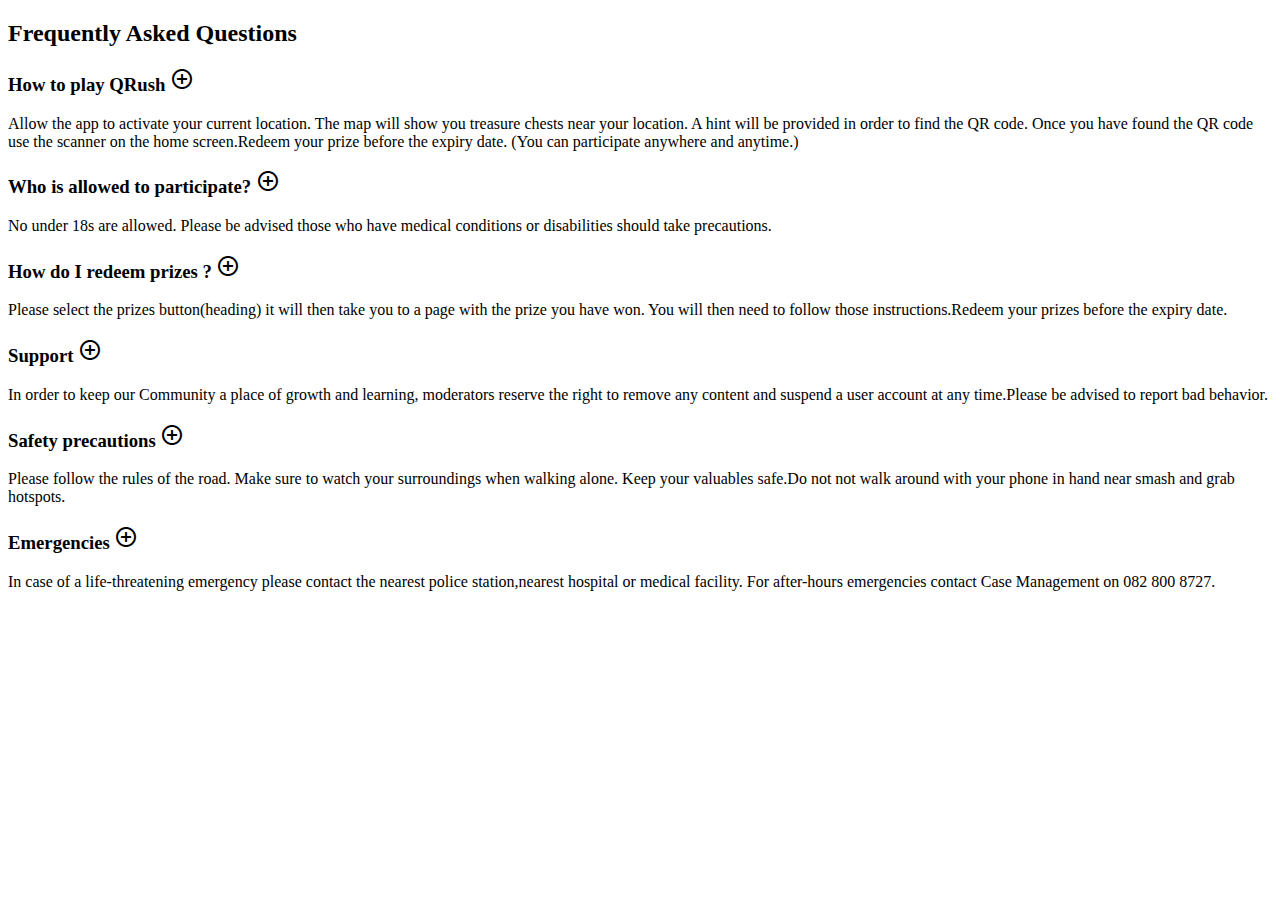
==== help.html @ 678c1488 "created an Add A reward form and styling" ====
<!DOCTYPE html>
<html lang="en">
<head>
    <meta charset="UTF-8">
    <meta http-equiv="X-UA-Compatible" content="IE=edge">
    <meta name="viewport" content="width=device-width, initial-scale=1.0">
    <title>FAQ</title>
    <link rel="stylesheet" href="help.css">
</head>
<body>
<!--* second accordion example -->

<section class="accordion-examples">
    <h2 class="accordion-examples__heading">Frequently Asked Questions</h2>
    <link rel="stylesheet" href="https://fonts.googleapis.com/icon?family=Material+Icons+Outlined" />

    <div class="accordion2-wrapper">
      <!-- first accordion -->
      <div class="accordion2-card">
        <h3 class="accordion2-card__header">
       How to play QRush
          <span class="icons material-icons-outlined">
            add_circle_outline
          </span>
        </h3>
        <p class="accordion2-card__body">
       Allow the app to activate your current location. 
       The map will show you treasure chests near your location.
       A hint will be provided in order to find the QR code. Once you have 
       found the QR code use the scanner on the home screen.Redeem your prize before the expiry date. 
       (You can participate anywhere and anytime.)
        </p>
      </div>
  
      <!-- second accordion -->
      <div class="accordion2-card">
        <h3 class="accordion2-card__header">
      Who is allowed to participate?
          <span class="icons material-icons-outlined">
            add_circle_outline
          </span>
        </h3>
        <p class="accordion2-card__body">
          No under 18s are allowed.
          Please be advised those who have medical conditions or disabilities should take precautions.
        </p>
      </div>
  
      <!-- third accordion -->
      <div class="accordion2-card">
        <h3 class="accordion2-card__header">
          How do I redeem prizes ?
          <span class="icons material-icons-outlined">
            add_circle_outline
          </span>
        </h3>
        <p class="accordion2-card__body">
       Please select the prizes button(heading) it will then take you to a page with the prize you have won. 
       You will then need to follow those instructions.Redeem your prizes before the expiry date.
        </p>
      </div>
    </div>
    <div class="accordion2-wrapper">
        <!-- first accordion -->
        <div class="accordion2-card">
          <h3 class="accordion2-card__header">
           Support
            <span class="icons material-icons-outlined">
              add_circle_outline
            </span>
          </h3>
          <p class="accordion2-card__body">
            In order to keep our Community a place of growth and learning, moderators
             reserve the right to remove any content and suspend a user account at any time.Please be advised to report bad behavior.
          </p>
        </div>
    
        <!-- second accordion -->
        <div class="accordion2-card">
          <h3 class="accordion2-card__header">
            Safety precautions
            <span class="icons material-icons-outlined">
              add_circle_outline
            </span>
          </h3>
          <p class="accordion2-card__body">
            Please follow the rules of the road. Make sure to watch your surroundings when walking alone.
            Keep your valuables safe.Do not not walk around with your phone in hand near smash and grab hotspots.
          </p>
        </div>
    
        <!-- third accordion -->
        <div class="accordion2-card">
          <h3 class="accordion2-card__header">
            Emergencies
            <span class="icons material-icons-outlined">
              add_circle_outline
            </span>
          </h3>
          <p class="accordion2-card__body">
            In case of a life-threatening emergency please contact the nearest police station,nearest hospital 
            or medical facility.
         
            For after-hours emergencies contact Case Management on 082 800 8727.
          </p>
        </div>
      </div>
    
  </section>
  

<script>
    const accordion2BtnToggle = document.querySelectorAll(
    ".accordion2-card__header"
  );
  
  // adding event listener to the accordion2 toggle button
  for (i of accordion2BtnToggle) {
    i.addEventListener("click", accordion2ToggleFunction);
  }
  
  // here the other bodies do not automatically close then the current one is open
  function accordion2ToggleFunction() {
    this.nextElementSibling.classList.toggle("active");
    this.children[0].classList.toggle("toggleIcon");
  }

</script>
</body>
</html>
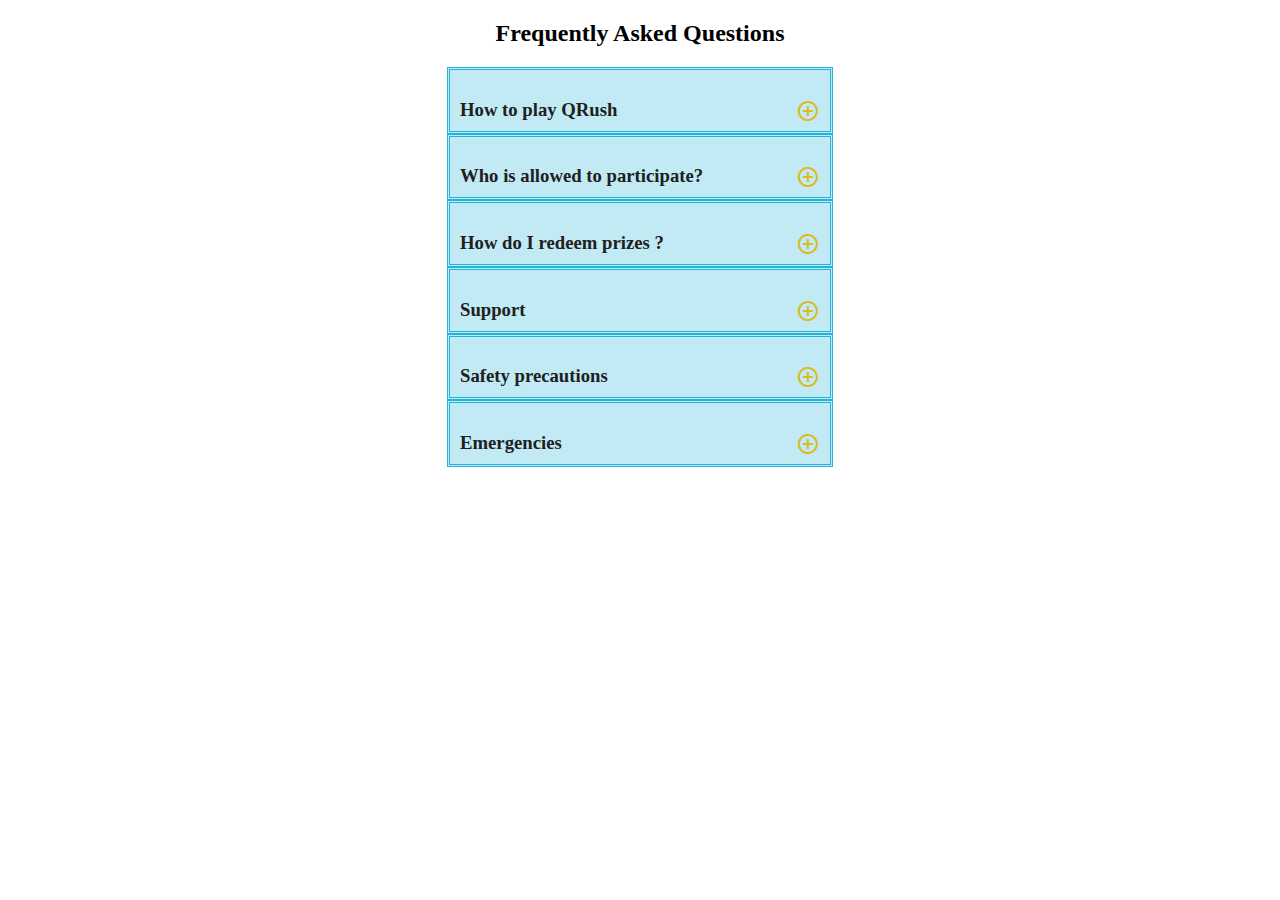
==== commit 15c96005: "created factory functions for the reward form" ====
--- a/help.html
+++ b/help.html
@@ -5,7 +5,7 @@
     <meta http-equiv="X-UA-Compatible" content="IE=edge">
     <meta name="viewport" content="width=device-width, initial-scale=1.0">
     <title>FAQ</title>
-    <link rel="stylesheet" href="help.css">
+    <link rel="stylesheet" href="css/help.css">
 </head>
 <body>
 <!--* second accordion example -->
--- a/css/help.css
+++ b/css/help.css
@@ -0,0 +1,87 @@
+/* ! project styles */
+.accordion-examples__heading {
+    text-align: center;
+  }
+
+  /* ! project styles */
+.accordion-examples__heading {
+    text-align: center;
+  }
+  /* accordion wrapper */
+  .accordion2-wrapper {
+    display: flex;
+    flex-direction: column;
+    justify-content: center;
+    align-items: center;
+  }
+  
+  /* accordion card */
+  .accordion2-card {
+    width: 380px;
+    border: double rgb(32, 181, 218);
+    background-color: rgb(194, 234, 245);
+  }
+  
+  /* accordion header */
+  .accordion2-card__header {
+    color: #202020;
+    position: relative;
+    padding: 10px;
+    margin-bottom: 0;
+  }
+  
+  /* icons */
+  .icons {
+    position: absolute;
+    right: 10px;
+    color: rgb(32, 175, 218);
+    transform: rotate(0deg);
+    transition: transform 300ms, color 300ms;
+  }
+  
+  /* accordion body */
+  .accordion2-card__body {
+    border-top: solid 1px rgb(32, 178, 218);
+    padding: 10px;
+    color: #3d3b3b;
+    display: none;
+  }
+  
+  /* javascript css classes to be added and removed */
+  .toggleIcon {
+    transform: rotate(45deg);
+    color: hsl(0, 70%, 50%);
+  }
+  
+  .active {
+    display: block;
+  }
+
+
+  /* ! project styles */
+.accordion-examples__heading {
+    text-align: center;
+  }
+  /* accordion wrapper */
+
+  
+  /* icons */
+  .icons {
+    position: absolute;
+    right: 10px;
+    color: rgb(218, 187, 32);
+    transform: rotate(0deg);
+    transition: transform 300ms, color 300ms;
+  }
+  
+
+  
+  /* javascript css classes to be added and removed */
+  .toggleIcon {
+    transform: rotate(45deg);
+    color: hsl(0, 70%, 50%);
+  }
+  
+  .active {
+    display: block;
+  }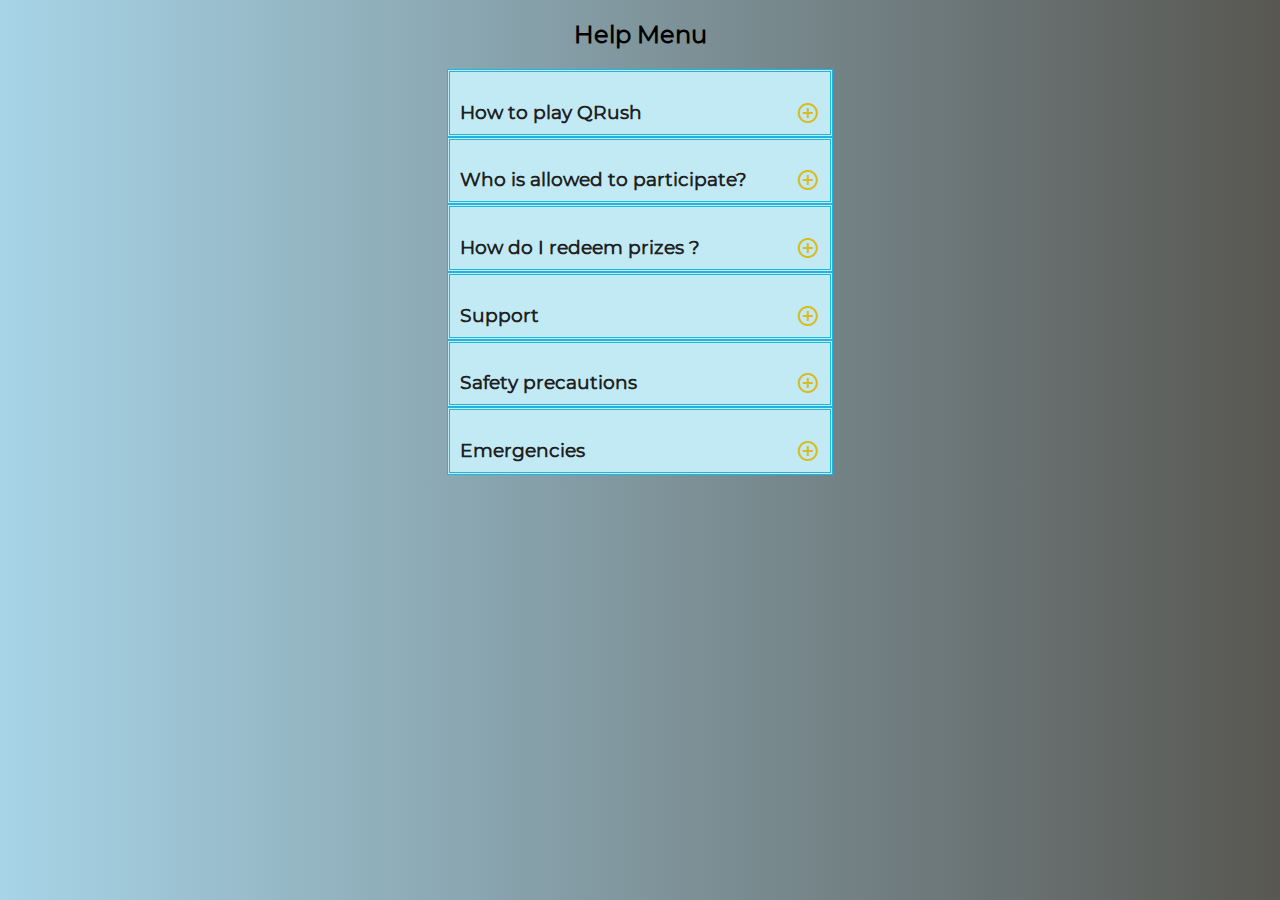
==== commit 8f3548ed: "Added icons and fixed some bugs" ====
--- a/help.html
+++ b/help.html
@@ -4,14 +4,16 @@
     <meta charset="UTF-8">
     <meta http-equiv="X-UA-Compatible" content="IE=edge">
     <meta name="viewport" content="width=device-width, initial-scale=1.0">
-    <title>FAQ</title>
+	<title>QRush | Help</title>
+	<link rel="shortcut icon" href="img/icons/blue-qr.ico" type="image/x-icon">
+
     <link rel="stylesheet" href="css/help.css">
 </head>
 <body>
 <!--* second accordion example -->
 
 <section class="accordion-examples">
-    <h2 class="accordion-examples__heading">Frequently Asked Questions</h2>
+    <h2 class="accordion-examples__heading">Help Menu</h2>
     <link rel="stylesheet" href="https://fonts.googleapis.com/icon?family=Material+Icons+Outlined" />
 
     <div class="accordion2-wrapper">
--- a/css/help.css
+++ b/css/help.css
@@ -1,3 +1,24 @@
+@font-face {
+	font-family: Rush;
+	src: url(../fonts/MontserratRegular-BWBEl.ttf);
+}
+
+:root {
+	--txt-color1: #fff;
+	--txt-color2: #000;
+	--bg-color1: #2ec4b6;
+	--bg-color2: #cbf3f0;
+	--bg-color3: linear-gradient(0.25turn, #a7d4e7, #585752);
+
+	font-size: 16px;
+	font-family: Rush, sans-serif;
+	color: var(--txt-color2);
+}
+
+body {
+	background: var(--bg-color3);
+}
+
 /* ! project styles */
 .accordion-examples__heading {
     text-align: center;
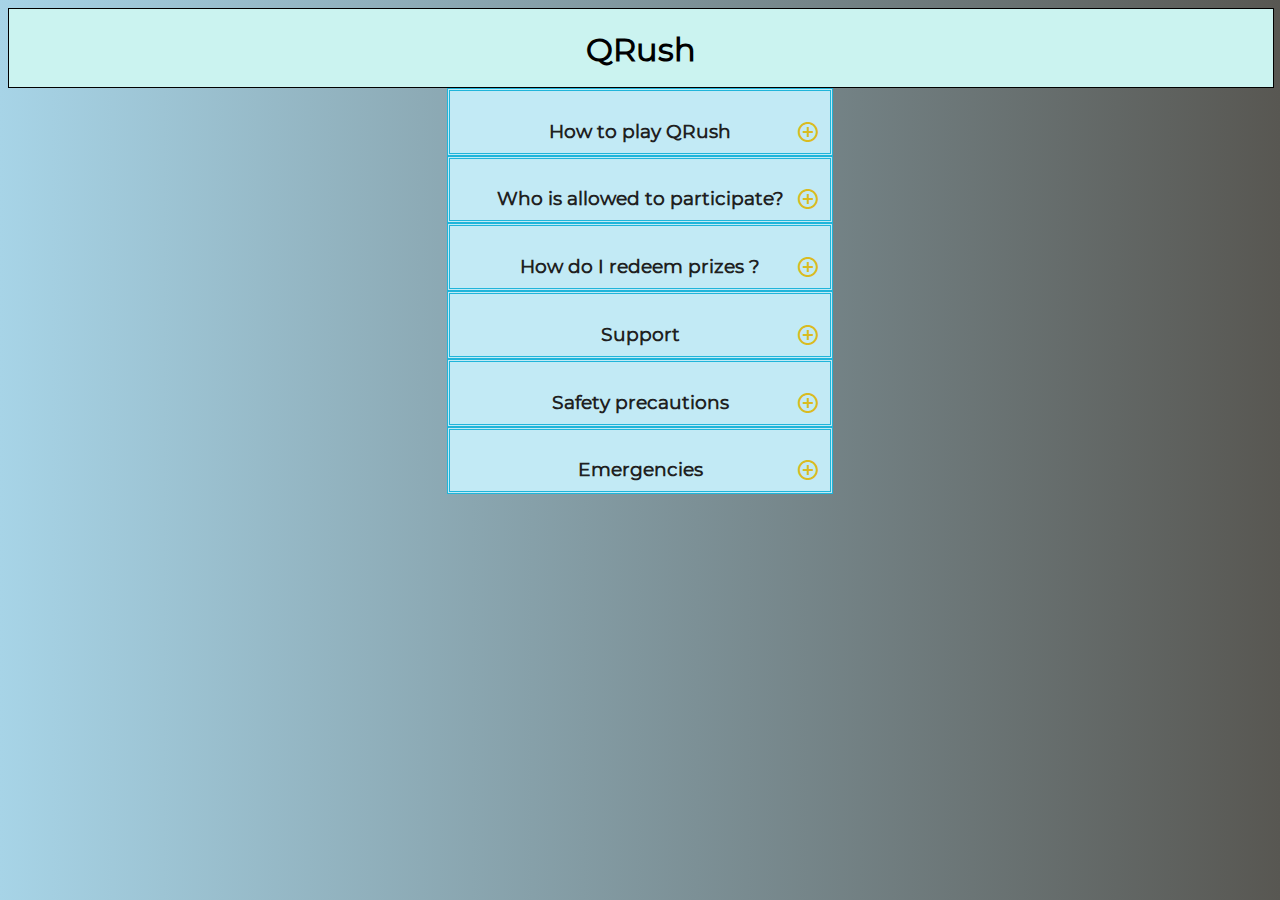
==== commit f9a8a08e: "Minor changes to help menu" ====
--- a/help.html
+++ b/help.html
@@ -1,132 +1,140 @@
 <!DOCTYPE html>
 <html lang="en">
+
 <head>
-    <meta charset="UTF-8">
-    <meta http-equiv="X-UA-Compatible" content="IE=edge">
-    <meta name="viewport" content="width=device-width, initial-scale=1.0">
+	<meta charset="UTF-8">
+	<meta http-equiv="X-UA-Compatible" content="IE=edge">
+	<meta name="viewport" content="width=device-width, initial-scale=1.0">
 	<title>QRush | Help</title>
 	<link rel="shortcut icon" href="img/icons/blue-qr.ico" type="image/x-icon">
 
-    <link rel="stylesheet" href="css/help.css">
+	<link rel="stylesheet" href="css/help.css">
+	<link rel="stylesheet" href="https://fonts.googleapis.com/icon?family=Material+Icons+Outlined" />
 </head>
+
 <body>
-<!--* second accordion example -->
+	<!--* second accordion example -->
+	
+	<section class="grid">
+		<header class="header-section">
+			<h1>QRush</h1>
+		</header>
 
-<section class="accordion-examples">
-    <h2 class="accordion-examples__heading">Help Menu</h2>
-    <link rel="stylesheet" href="https://fonts.googleapis.com/icon?family=Material+Icons+Outlined" />
+		<div class="accordion2-wrapper">
+			<!-- first accordion -->
+			<div class="accordion2-card">
+				<h3 class="accordion2-card__header">
+					How to play QRush
+					<span class="icons material-icons-outlined">
+						add_circle_outline
+					</span>
+				</h3>
+				<p class="accordion2-card__body">
+					Allow the app to activate your current location.
+					The map will show you treasure chests near your location.
+					A hint will be provided in order to find the QR code. Once you have
+					found the QR code use the scanner on the home screen.Redeem your prize before the expiry date.
+					(You can participate anywhere and anytime.)
+				</p>
+			</div>
 
-    <div class="accordion2-wrapper">
-      <!-- first accordion -->
-      <div class="accordion2-card">
-        <h3 class="accordion2-card__header">
-       How to play QRush
-          <span class="icons material-icons-outlined">
-            add_circle_outline
-          </span>
-        </h3>
-        <p class="accordion2-card__body">
-       Allow the app to activate your current location. 
-       The map will show you treasure chests near your location.
-       A hint will be provided in order to find the QR code. Once you have 
-       found the QR code use the scanner on the home screen.Redeem your prize before the expiry date. 
-       (You can participate anywhere and anytime.)
-        </p>
-      </div>
-  
-      <!-- second accordion -->
-      <div class="accordion2-card">
-        <h3 class="accordion2-card__header">
-      Who is allowed to participate?
-          <span class="icons material-icons-outlined">
-            add_circle_outline
-          </span>
-        </h3>
-        <p class="accordion2-card__body">
-          No under 18s are allowed.
-          Please be advised those who have medical conditions or disabilities should take precautions.
-        </p>
-      </div>
-  
-      <!-- third accordion -->
-      <div class="accordion2-card">
-        <h3 class="accordion2-card__header">
-          How do I redeem prizes ?
-          <span class="icons material-icons-outlined">
-            add_circle_outline
-          </span>
-        </h3>
-        <p class="accordion2-card__body">
-       Please select the prizes button(heading) it will then take you to a page with the prize you have won. 
-       You will then need to follow those instructions.Redeem your prizes before the expiry date.
-        </p>
-      </div>
-    </div>
-    <div class="accordion2-wrapper">
-        <!-- first accordion -->
-        <div class="accordion2-card">
-          <h3 class="accordion2-card__header">
-           Support
-            <span class="icons material-icons-outlined">
-              add_circle_outline
-            </span>
-          </h3>
-          <p class="accordion2-card__body">
-            In order to keep our Community a place of growth and learning, moderators
-             reserve the right to remove any content and suspend a user account at any time.Please be advised to report bad behavior.
-          </p>
-        </div>
-    
-        <!-- second accordion -->
-        <div class="accordion2-card">
-          <h3 class="accordion2-card__header">
-            Safety precautions
-            <span class="icons material-icons-outlined">
-              add_circle_outline
-            </span>
-          </h3>
-          <p class="accordion2-card__body">
-            Please follow the rules of the road. Make sure to watch your surroundings when walking alone.
-            Keep your valuables safe.Do not not walk around with your phone in hand near smash and grab hotspots.
-          </p>
-        </div>
-    
-        <!-- third accordion -->
-        <div class="accordion2-card">
-          <h3 class="accordion2-card__header">
-            Emergencies
-            <span class="icons material-icons-outlined">
-              add_circle_outline
-            </span>
-          </h3>
-          <p class="accordion2-card__body">
-            In case of a life-threatening emergency please contact the nearest police station,nearest hospital 
-            or medical facility.
-         
-            For after-hours emergencies contact Case Management on 082 800 8727.
-          </p>
-        </div>
-      </div>
-    
-  </section>
-  
+			<!-- second accordion -->
+			<div class="accordion2-card">
+				<h3 class="accordion2-card__header">
+					Who is allowed to participate?
+					<span class="icons material-icons-outlined">
+						add_circle_outline
+					</span>
+				</h3>
+				<p class="accordion2-card__body">
+					No under 18s are allowed.
+					Please be advised those who have medical conditions or disabilities should take precautions.
+				</p>
+			</div>
 
-<script>
-    const accordion2BtnToggle = document.querySelectorAll(
-    ".accordion2-card__header"
-  );
-  
-  // adding event listener to the accordion2 toggle button
-  for (i of accordion2BtnToggle) {
-    i.addEventListener("click", accordion2ToggleFunction);
-  }
-  
-  // here the other bodies do not automatically close then the current one is open
-  function accordion2ToggleFunction() {
-    this.nextElementSibling.classList.toggle("active");
-    this.children[0].classList.toggle("toggleIcon");
-  }
+			<!-- third accordion -->
+			<div class="accordion2-card">
+				<h3 class="accordion2-card__header">
+					How do I redeem prizes ?
+					<span class="icons material-icons-outlined">
+						add_circle_outline
+					</span>
+				</h3>
+				<p class="accordion2-card__body">
+					Please select the prizes button(heading) it will then take you to a page with the prize you have
+					won.
+					You will then need to follow those instructions.Redeem your prizes before the expiry date.
+				</p>
+			</div>
+		</div>
 
-</script>
+		<div class="accordion2-wrapper">
+			<!-- first accordion -->
+			<div class="accordion2-card">
+				<h3 class="accordion2-card__header">
+					Support
+					<span class="icons material-icons-outlined">
+						add_circle_outline
+					</span>
+				</h3>
+				<p class="accordion2-card__body">
+					In order to keep our Community a place of growth and learning, moderators
+					reserve the right to remove any content and suspend a user account at any time.Please be advised to
+					report bad behavior.
+				</p>
+			</div>
+
+			<!-- second accordion -->
+			<div class="accordion2-card">
+				<h3 class="accordion2-card__header">
+					Safety precautions
+					<span class="icons material-icons-outlined">
+						add_circle_outline
+					</span>
+				</h3>
+				<p class="accordion2-card__body">
+					Please follow the rules of the road. Make sure to watch your surroundings when walking alone.
+					Keep your valuables safe.Do not not walk around with your phone in hand near smash and grab
+					hotspots.
+				</p>
+			</div>
+
+			<!-- third accordion -->
+			<div class="accordion2-card">
+				<h3 class="accordion2-card__header">
+					Emergencies
+					<span class="icons material-icons-outlined">
+						add_circle_outline
+					</span>
+				</h3>
+				<p class="accordion2-card__body">
+					In case of a life-threatening emergency please contact the nearest police station,nearest hospital
+					or medical facility.
+
+					For after-hours emergencies contact Case Management on 082 800 8727.
+				</p>
+			</div>
+		</div>
+
+	</section>
+
+
+	<script>
+		const accordion2BtnToggle = document.querySelectorAll(
+			".accordion2-card__header"
+		);
+
+		// adding event listener to the accordion2 toggle button
+		for (i of accordion2BtnToggle) {
+			i.addEventListener("click", accordion2ToggleFunction);
+		}
+
+		// here the other bodies do not automatically close then the current one is open
+		function accordion2ToggleFunction() {
+			this.nextElementSibling.classList.toggle("active");
+			this.children[0].classList.toggle("toggleIcon");
+		}
+	</script>
 </body>
+
 </html>--- a/css/help.css
+++ b/css/help.css
@@ -17,6 +17,51 @@
 
 body {
 	background: var(--bg-color3);
+}
+
+/******************** UNIVERSAL STYLING ********************/
+
+.grid {
+	display: grid;
+	grid-template-columns: 1fr;
+	grid-template-rows: 80px;
+	justify-content: center;
+	align-items: stretch;
+	text-align: center;
+
+	height: 100%;
+}
+
+.grid>* {
+	display: flex;
+	flex-direction: column;
+	justify-content: space-evenly;
+}
+
+button {
+	background-color: var(--bg-color2);
+	color: var(--txt-color2);
+
+	padding: 10px 20px;
+	border: none;
+	border-radius: 10px;
+	box-shadow: 0px 3px black;
+}
+
+button:active {
+	box-shadow: 0px 1px black;
+}
+
+.hidden {
+	display: none;
+}
+
+/******************** HEADER SECTION ********************/
+
+.header-section {
+	background-color: var(--bg-color2);
+	width: 100%;
+	border: 1px solid black;
 }
 
 /* ! project styles */
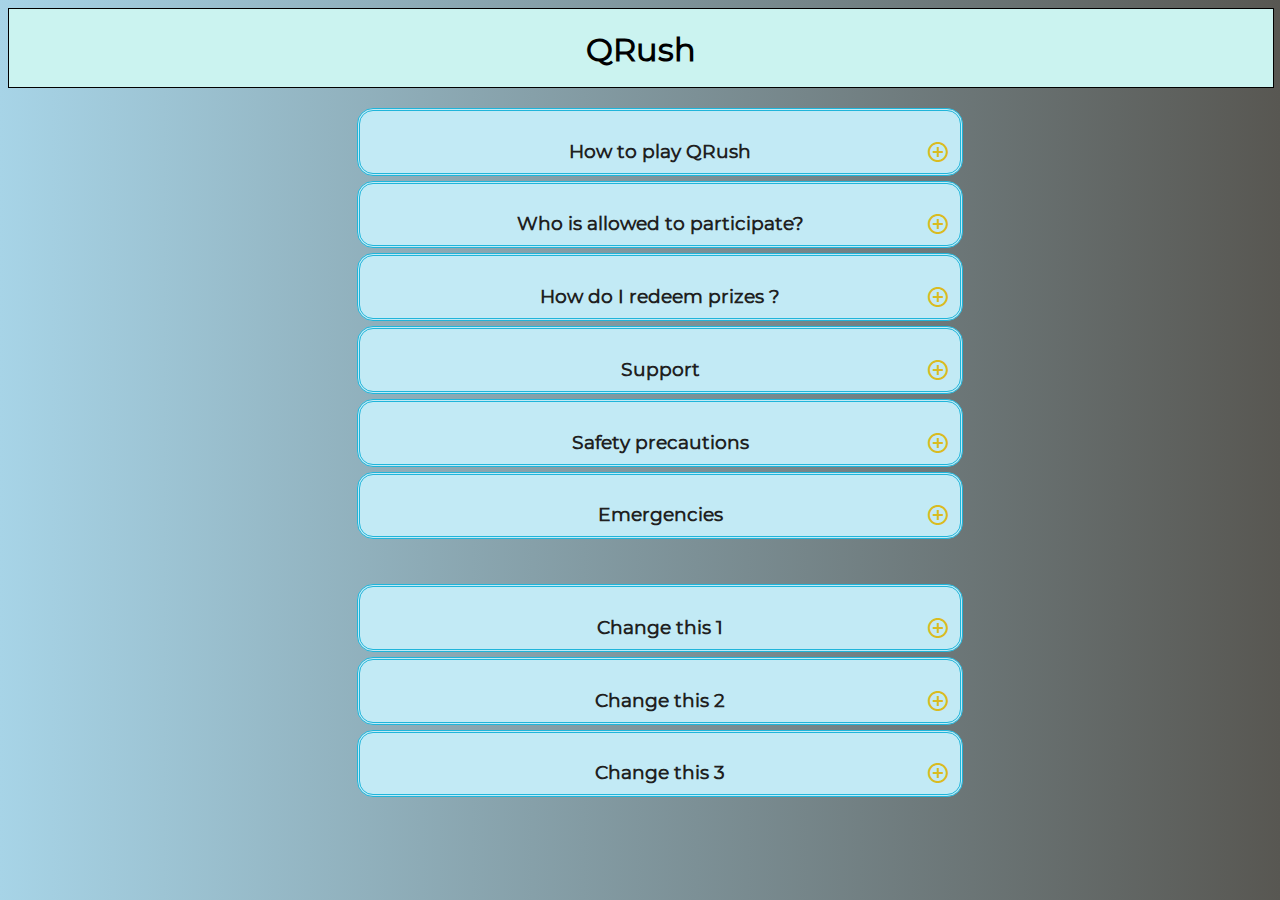
==== commit 60eae755: "Modified accordion menus" ====
--- a/help.html
+++ b/help.html
@@ -20,6 +20,7 @@
 			<h1>QRush</h1>
 		</header>
 
+		<!-------------------- PLAYER HELP -------------------->
 		<div class="accordion2-wrapper">
 			<!-- first accordion -->
 			<div class="accordion2-card">
@@ -66,10 +67,8 @@
 					You will then need to follow those instructions.Redeem your prizes before the expiry date.
 				</p>
 			</div>
-		</div>
 
-		<div class="accordion2-wrapper">
-			<!-- first accordion -->
+			<!-- fourth accordion -->
 			<div class="accordion2-card">
 				<h3 class="accordion2-card__header">
 					Support
@@ -83,8 +82,8 @@
 					report bad behavior.
 				</p>
 			</div>
-
-			<!-- second accordion -->
+			
+			<!-- fifth accordion -->
 			<div class="accordion2-card">
 				<h3 class="accordion2-card__header">
 					Safety precautions
@@ -98,8 +97,8 @@
 					hotspots.
 				</p>
 			</div>
-
-			<!-- third accordion -->
+			
+			<!-- six accordion -->
 			<div class="accordion2-card">
 				<h3 class="accordion2-card__header">
 					Emergencies
@@ -110,8 +109,53 @@
 				<p class="accordion2-card__body">
 					In case of a life-threatening emergency please contact the nearest police station,nearest hospital
 					or medical facility.
+			
+					For after-hours emergencies contact Case Management on 082 800 8727.
+				</p>
+			</div>
+		</div>
 
-					For after-hours emergencies contact Case Management on 082 800 8727.
+<!-------------------- SPONSOR HELP -------------------->
+
+		<div class="accordion2-wrapper">
+			<!-- first accordion -->
+			<div class="accordion2-card">
+				<h3 class="accordion2-card__header">
+					Change this 1
+					<span class="icons material-icons-outlined">
+						add_circle_outline
+					</span>
+				</h3>
+				<p class="accordion2-card__body">
+					Lorem ipsum dolor, sit amet consectetur adipisicing elit. Minima accusamus a eius unde necessitatibus placeat doloremque ut tenetur voluptatem in?
+				</p>
+			</div>
+			
+			<!-- second accordion -->
+			<div class="accordion2-card">
+				<h3 class="accordion2-card__header">
+					Change this 2
+					<span class="icons material-icons-outlined">
+						add_circle_outline
+					</span>
+				</h3>
+				<p class="accordion2-card__body">
+					Lorem ipsum dolor, sit amet consectetur adipisicing elit. Minima accusamus a eius unde necessitatibus placeat
+					doloremque ut tenetur voluptatem in?
+				</p>
+			</div>
+			
+			<!-- third accordion -->
+			<div class="accordion2-card">
+				<h3 class="accordion2-card__header">
+					Change this 3
+					<span class="icons material-icons-outlined">
+						add_circle_outline
+					</span>
+				</h3>
+				<p class="accordion2-card__body">
+					Lorem ipsum dolor, sit amet consectetur adipisicing elit. Minima accusamus a eius unde necessitatibus placeat
+					doloremque ut tenetur voluptatem in?
 				</p>
 			</div>
 		</div>
--- a/css/help.css
+++ b/css/help.css
@@ -79,13 +79,17 @@
     flex-direction: column;
     justify-content: center;
     align-items: center;
+	margin: 20px;
+	width: 100%;
   }
   
   /* accordion card */
   .accordion2-card {
-    width: 380px;
+	border-radius: 1rem;
+    width: 600px;
     border: double rgb(32, 181, 218);
     background-color: rgb(194, 234, 245);
+	margin-bottom: 5px;
   }
   
   /* accordion header */
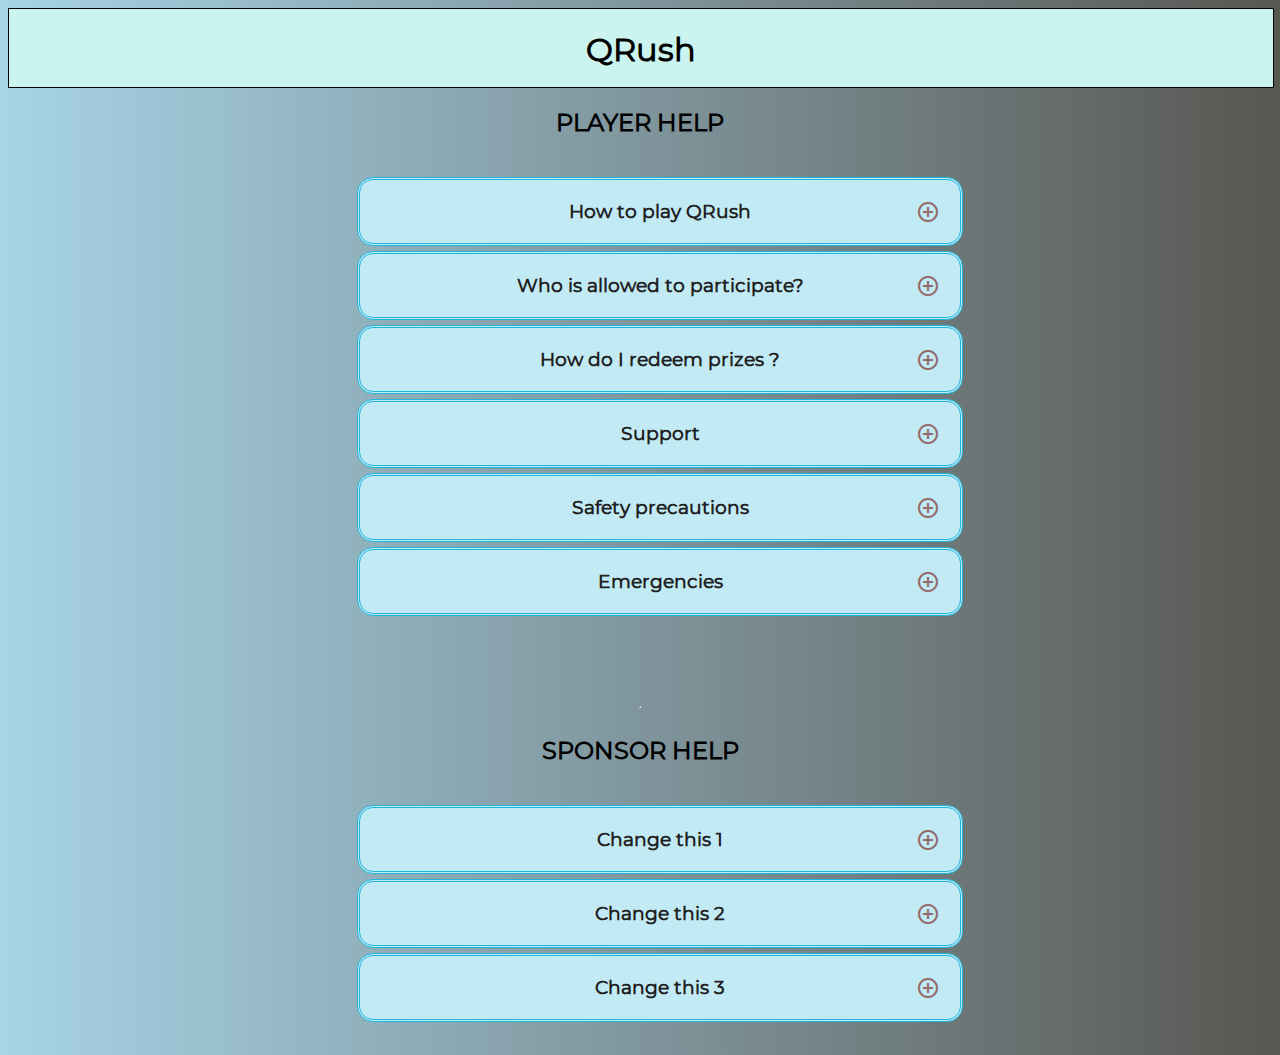
==== commit 34c1d711: "added why html buand connected them ,it is not complete" ====
--- a/help.html
+++ b/help.html
@@ -21,6 +21,7 @@
 		</header>
 
 		<!-------------------- PLAYER HELP -------------------->
+		<h2>PLAYER HELP</h2>
 		<div class="accordion2-wrapper">
 			<!-- first accordion -->
 			<div class="accordion2-card">
@@ -115,8 +116,11 @@
 			</div>
 		</div>
 
+		<br><br><br>
+		
+<hr>
 <!-------------------- SPONSOR HELP -------------------->
-
+<h2 id="sponsorHelp">SPONSOR HELP</h2>
 		<div class="accordion2-wrapper">
 			<!-- first accordion -->
 			<div class="accordion2-card">
--- a/css/help.css
+++ b/css/help.css
@@ -75,8 +75,8 @@
   }
   /* accordion wrapper */
   .accordion2-wrapper {
-    display: flex;
-    flex-direction: column;
+	  display: flex;
+	  flex-direction: column;
     justify-content: center;
     align-items: center;
 	margin: 20px;
@@ -85,8 +85,8 @@
   
   /* accordion card */
   .accordion2-card {
-	border-radius: 1rem;
-    width: 600px;
+	  border-radius: 1rem;
+	  width: 600px;
     border: double rgb(32, 181, 218);
     background-color: rgb(194, 234, 245);
 	margin-bottom: 5px;
@@ -97,7 +97,7 @@
     color: #202020;
     position: relative;
     padding: 10px;
-    margin-bottom: 0;
+    margin: 10px;
   }
   
   /* icons */
@@ -139,9 +139,10 @@
   .icons {
     position: absolute;
     right: 10px;
-    color: rgb(218, 187, 32);
+    color: #936969;
     transform: rotate(0deg);
     transition: transform 300ms, color 300ms;
+    /* filter: drop-shadow(1px 1px ); */
   }
   
 
@@ -149,7 +150,7 @@
   /* javascript css classes to be added and removed */
   .toggleIcon {
     transform: rotate(45deg);
-    color: hsl(0, 70%, 50%);
+    color: hsl(0, 39%, 6%);
   }
   
   .active {
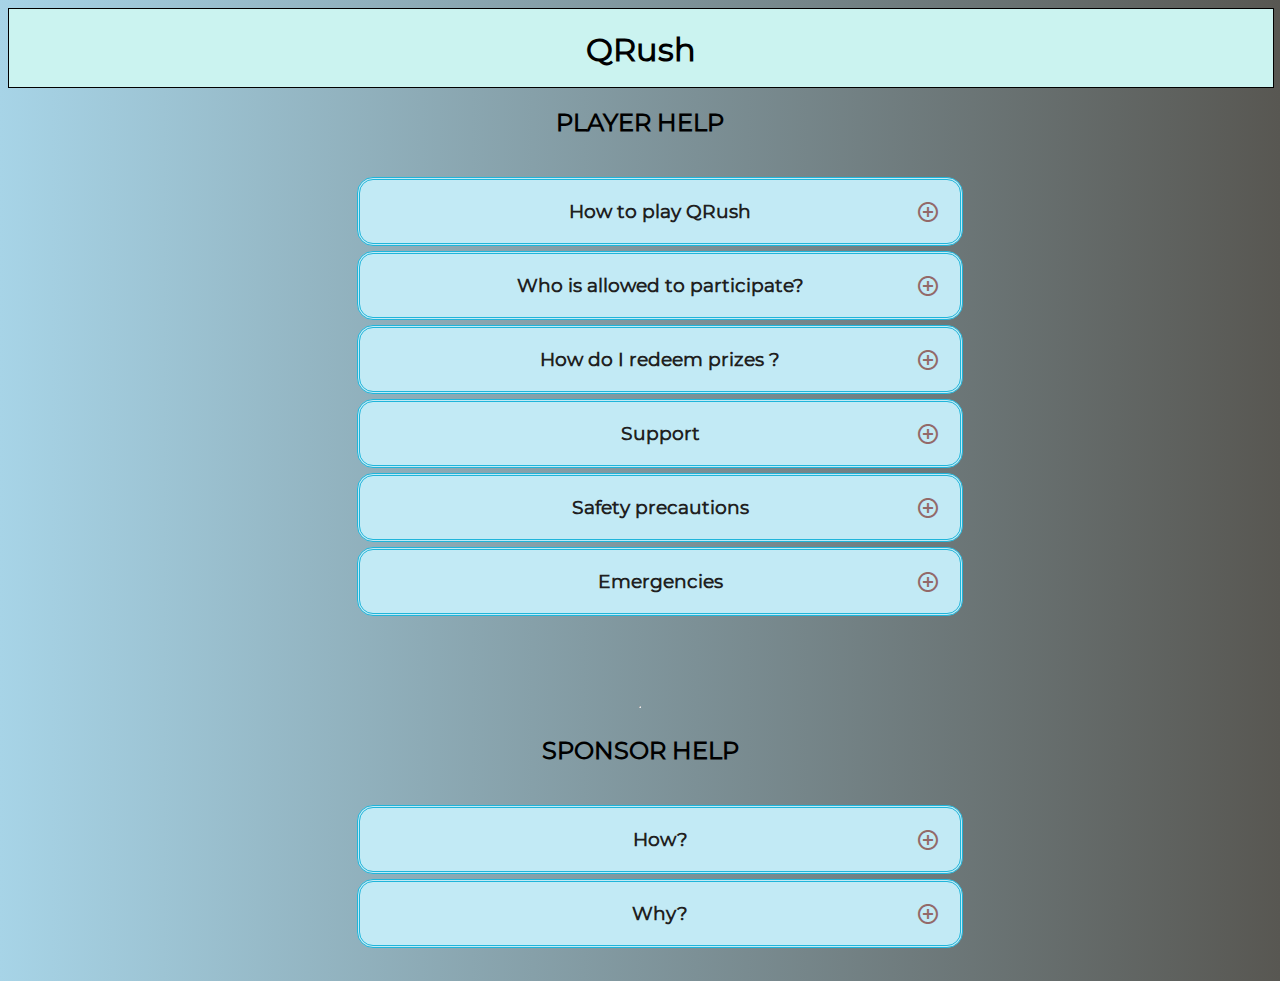
==== commit 206e9cda: "add why and how in the help section" ====
--- a/help.html
+++ b/help.html
@@ -125,44 +125,29 @@
 			<!-- first accordion -->
 			<div class="accordion2-card">
 				<h3 class="accordion2-card__header">
-					Change this 1
+		How?
 					<span class="icons material-icons-outlined">
 						add_circle_outline
 					</span>
 				</h3>
 				<p class="accordion2-card__body">
-					Lorem ipsum dolor, sit amet consectetur adipisicing elit. Minima accusamus a eius unde necessitatibus placeat doloremque ut tenetur voluptatem in?
+					To include an exciting new reward, simply open the app and navigate to the Sponsors page. From there, you can easily submit the necessary information about your branch, including the store name and address, along with the enticing details of the reward you wish to offer. Rest assured, we will promptly receive your request within seconds. Once submitted, you can close the app and patiently await our confirmation. We'll be in touch shortly to discuss additional details about the rewards and ensure everything is perfect for you.
 				</p>
 			</div>
 			
 			<!-- second accordion -->
 			<div class="accordion2-card">
 				<h3 class="accordion2-card__header">
-					Change this 2
+					Why?
 					<span class="icons material-icons-outlined">
 						add_circle_outline
 					</span>
 				</h3>
 				<p class="accordion2-card__body">
-					Lorem ipsum dolor, sit amet consectetur adipisicing elit. Minima accusamus a eius unde necessitatibus placeat
-					doloremque ut tenetur voluptatem in?
+				Become a sponsor and attract more customers to your business. Wondering how it works? Simply complete the sponsor's form and include a reward of your choice. We will then generate a unique QR code, which will be strategically placed near your branch. Players who discover the QR code can scan it and claim a prize that is exclusively associated with your store.
 				</p>
 			</div>
 			
-			<!-- third accordion -->
-			<div class="accordion2-card">
-				<h3 class="accordion2-card__header">
-					Change this 3
-					<span class="icons material-icons-outlined">
-						add_circle_outline
-					</span>
-				</h3>
-				<p class="accordion2-card__body">
-					Lorem ipsum dolor, sit amet consectetur adipisicing elit. Minima accusamus a eius unde necessitatibus placeat
-					doloremque ut tenetur voluptatem in?
-				</p>
-			</div>
-		</div>
 
 	</section>
 
